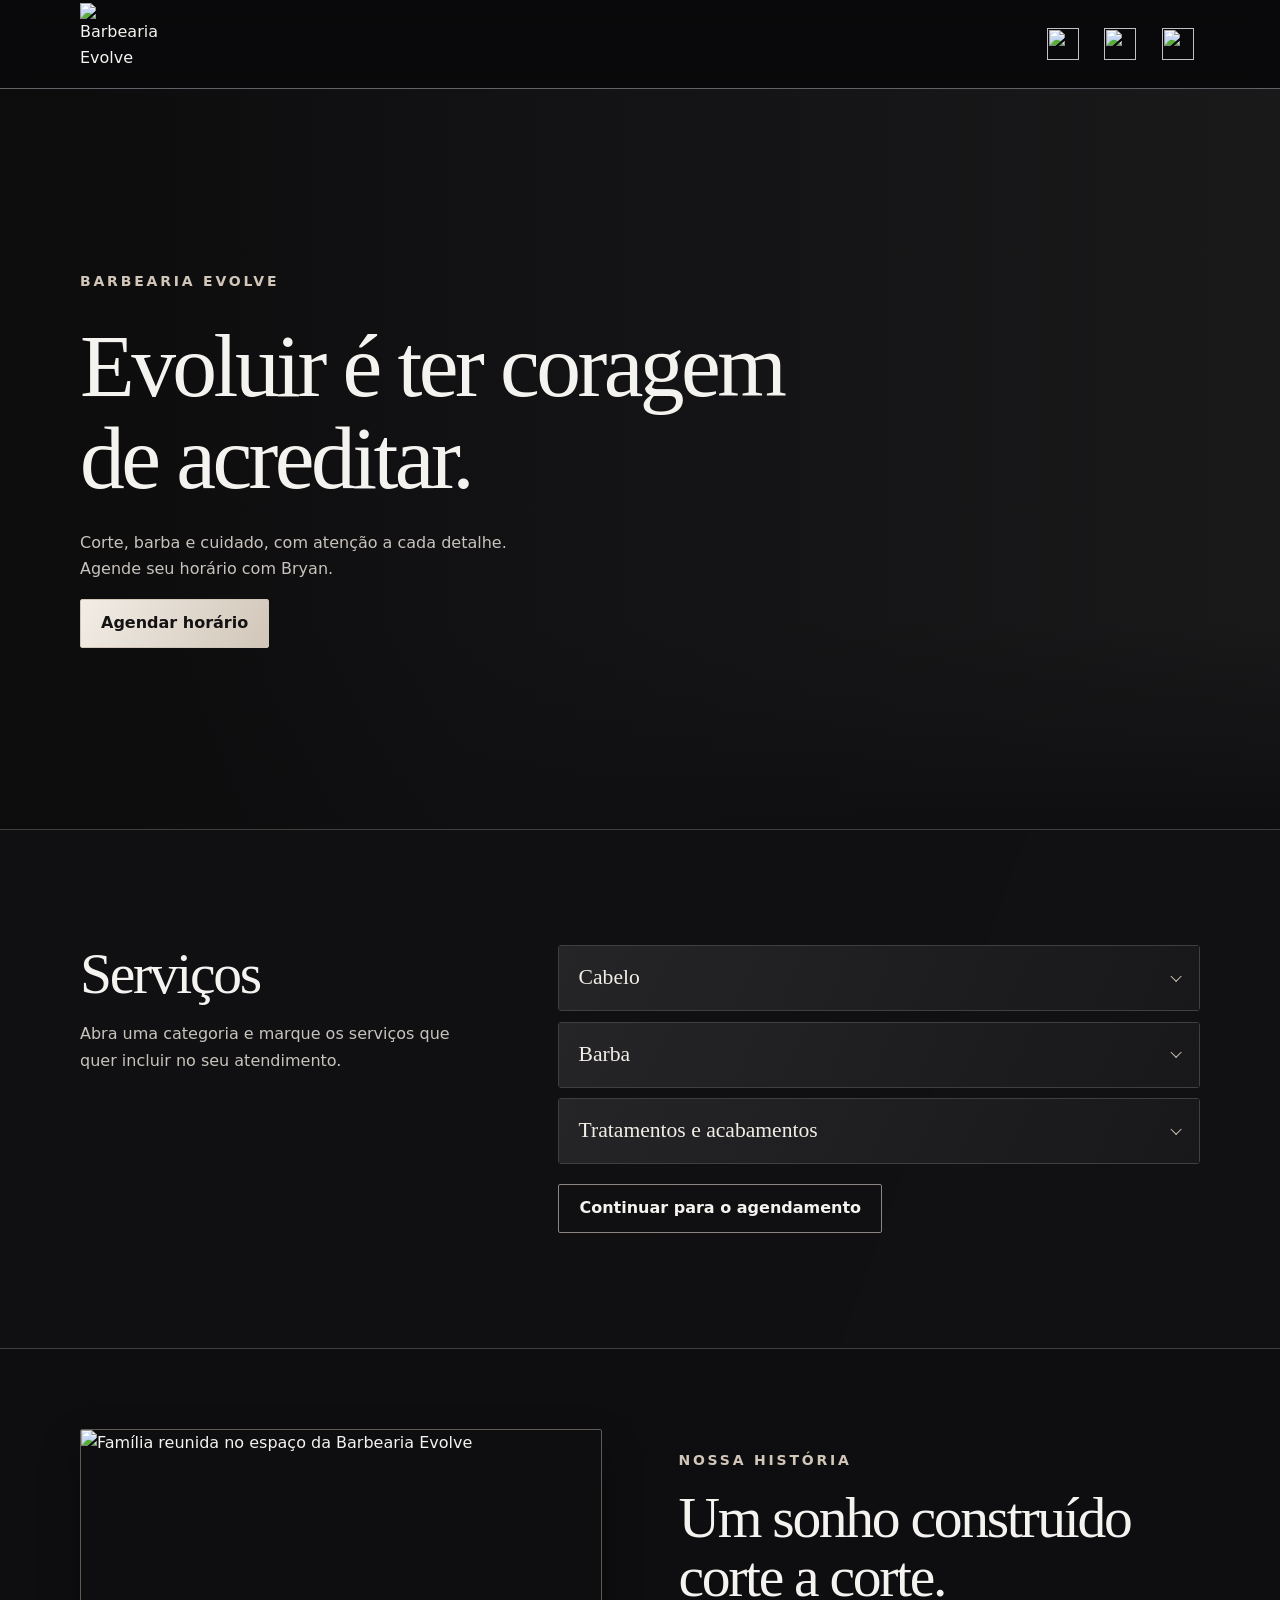
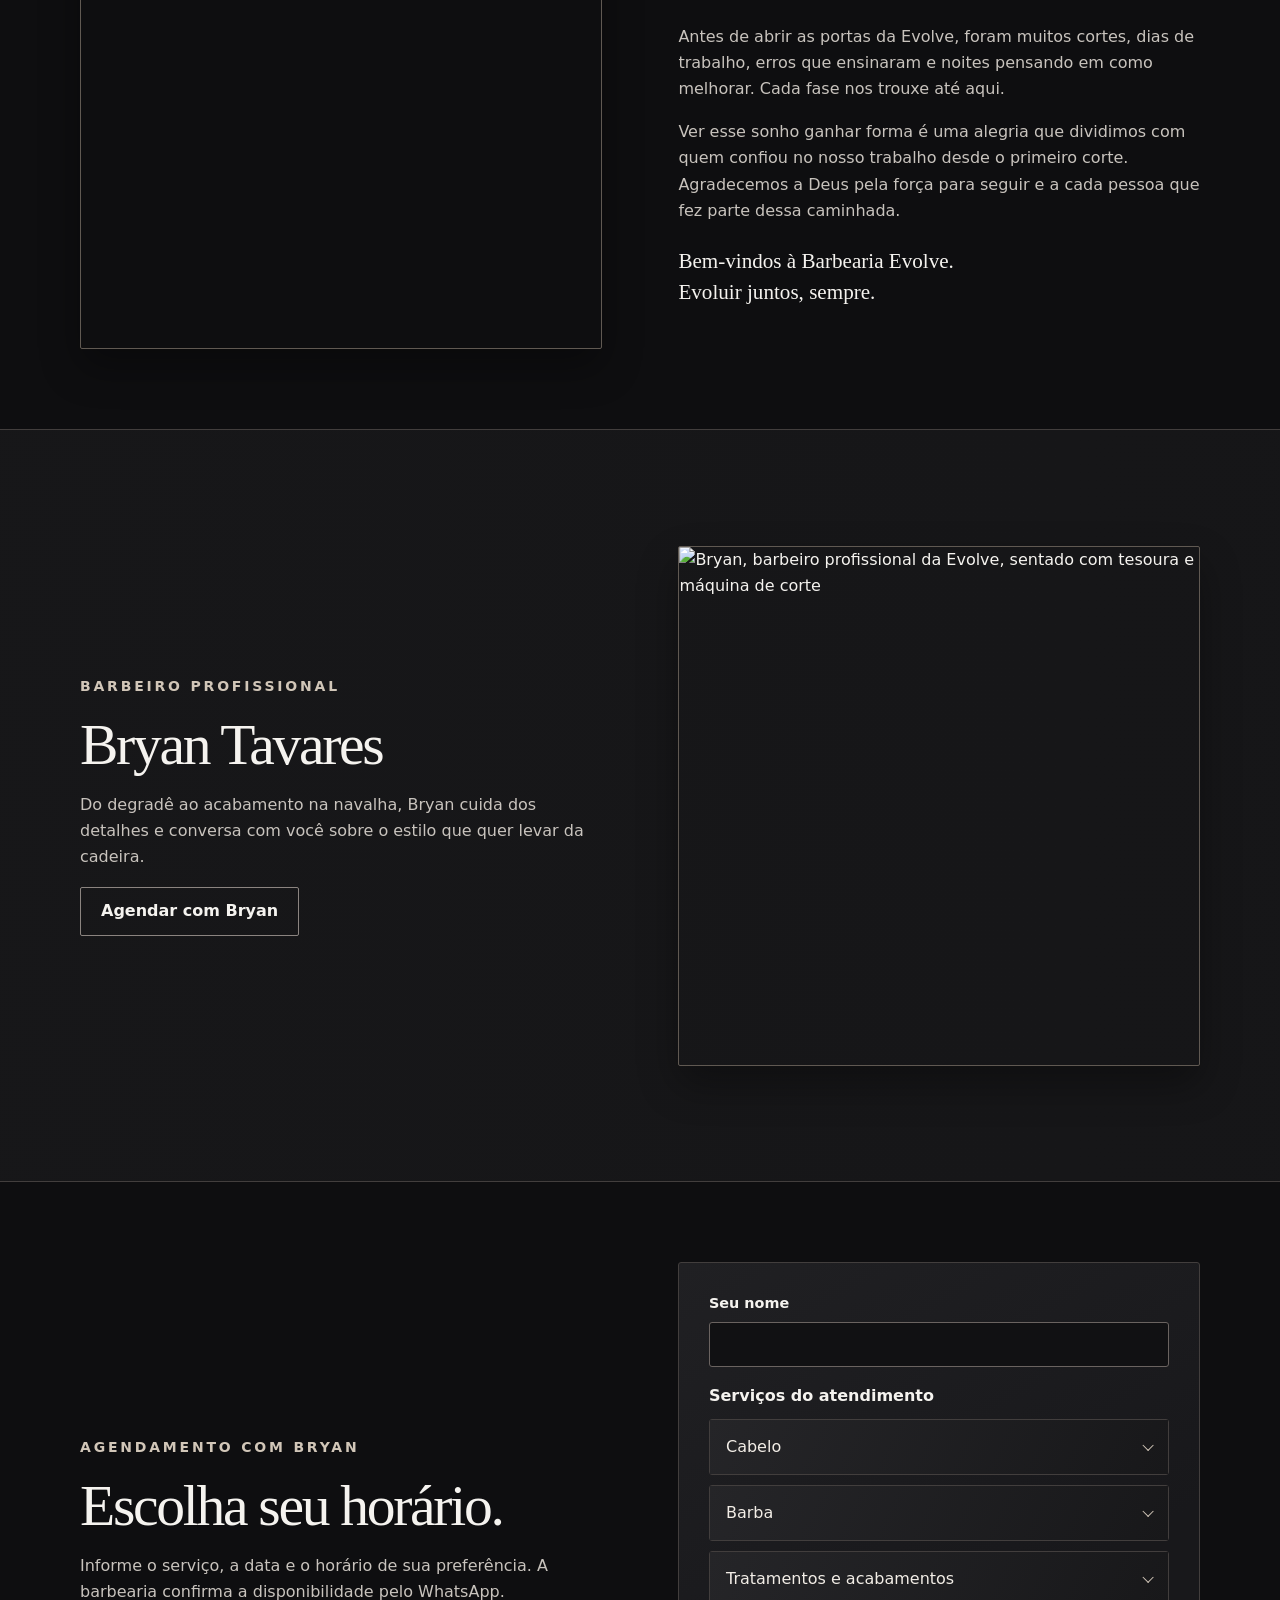
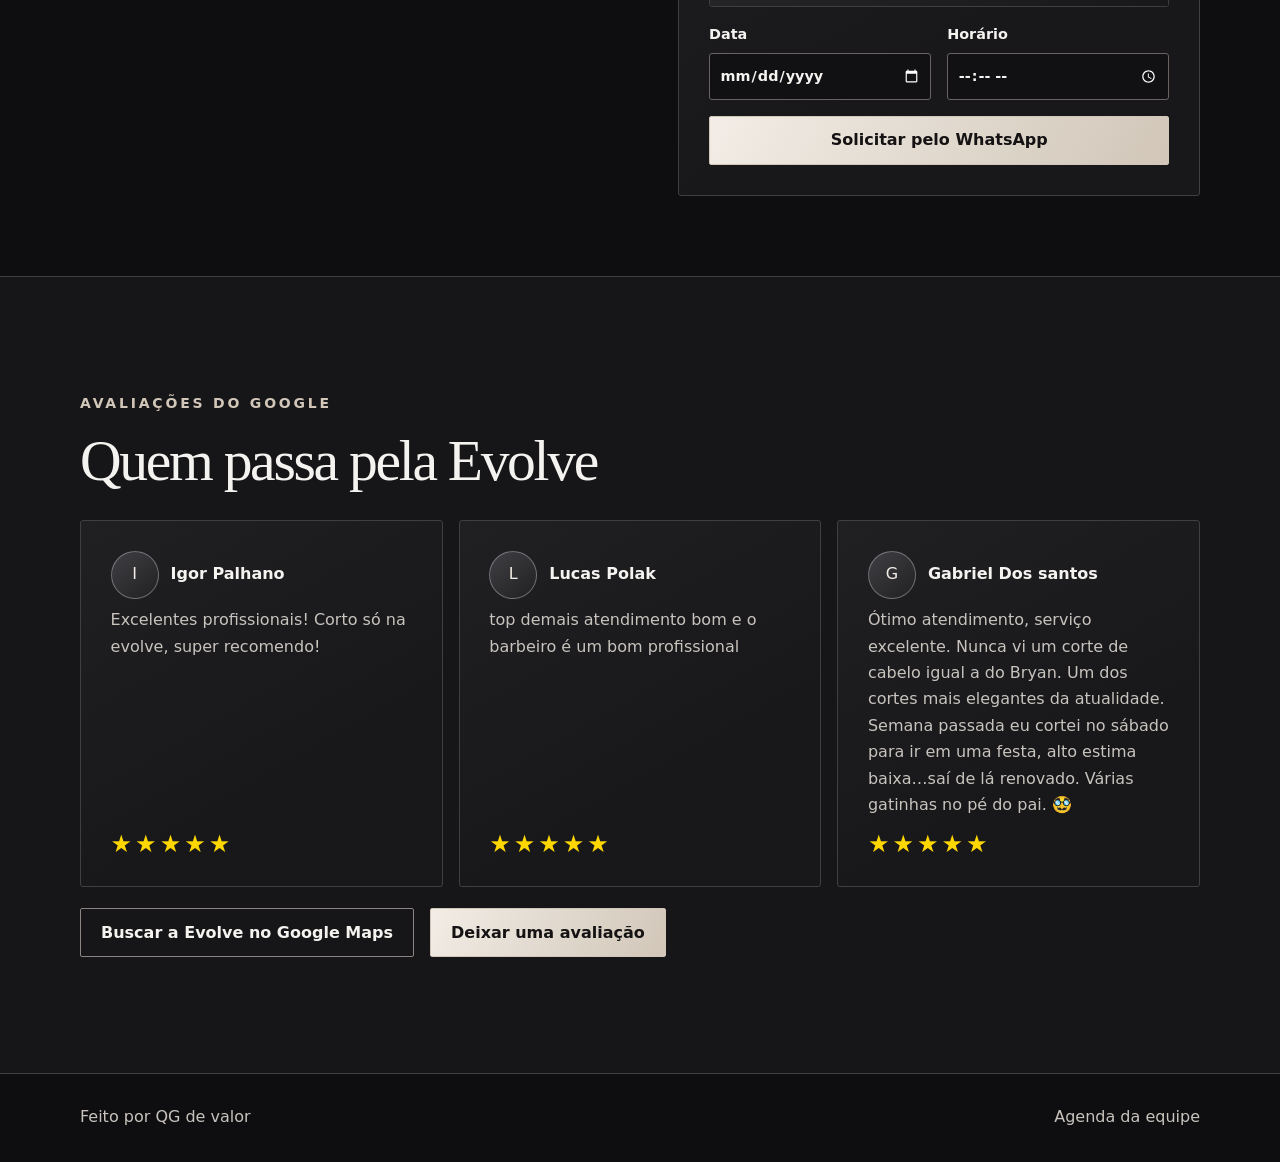
==== index.html @ 4f31f3d6 "Criado evolve barbearia" ====
<!DOCTYPE html>
<html lang="pt-BR">
<head>
<meta charset="utf-8">
<meta name="viewport" content="width=device-width, initial-scale=1">
<meta name="description" content="Conheça a Barbearia Evolve e solicite seu horário com Bryan. Cortes, barba e tratamentos capilares.">
<title>Barbearia Evolve | Corte, barba e cuidado</title>
<link rel="stylesheet" href="style.css">
<script src="script.js" defer></script>
</head>
<body id="inicio">
<header class="top">
  <div class="wrap bar">
    <a href="#inicio" aria-label="Barbearia Evolve, início"><img class="logo" src="photos/logo.png" alt="Barbearia Evolve" width="82" height="82"></a>
    <nav class="social" aria-label="Canais da Barbearia Evolve">
      <a data-link="whatsapp" href="https://wa.me/5541988223209" aria-label="WhatsApp"><img src="icons/whatsapp.png" alt="" class="img-icon"></a>
      <a data-link="instagram" href="#contatos" aria-label="Instagram"><img src="icons/Instagram.png" alt="" class="img-icon"></a>
      <a data-link="googleReview" href="#avaliacoes" aria-label="Avaliações no Google"><img src="icons/Google.png" alt="" class="img-icon"></a>
    </nav>
  </div>
</header>
<main>
  <section class="hero">
    <div class="wrap">
      <p class="eyebrow">Barbearia Evolve</p>
      <h1>Evoluir é ter coragem<br>de acreditar.</h1>
      <p>Corte, barba e cuidado, com atenção a cada detalhe.<br>Agende seu horário com Bryan.</p>
      <a class="button" href="#agendar">Agendar horário</a>
    </div>
  </section>
  <section id="servicos" class="services">
    <div class="wrap services-layout">
      <div>
        <h2>Serviços</h2>
        <p>Abra uma categoria e marque os serviços que quer incluir no seu atendimento.</p>
      </div>
      <div>
        <div id="service-list" class="service-accordion"></div>
        <div class="actions service-actions"><a class="button outline" href="#agendar">Continuar para o agendamento</a></div>
      </div>
    </div>
  </section>
  <section id="historia" class="wrap split">
    <img class="photo family" src="photos/familia.png" alt="Família reunida no espaço da Barbearia Evolve" loading="lazy">
    <div>
      <p class="eyebrow">Nossa história</p>
      <h2>Um sonho construído corte a corte.</h2>
      <p>Antes de abrir as portas da Evolve, foram muitos cortes, dias de trabalho, erros que ensinaram e noites pensando em como melhorar. Cada fase nos trouxe até aqui.</p>
      <p>Ver esse sonho ganhar forma é uma alegria que dividimos com quem confiou no nosso trabalho desde o primeiro corte. Agradecemos a Deus pela força para seguir e a cada pessoa que fez parte dessa caminhada.</p>
      <p class="signature">Bem-vindos à Barbearia Evolve.<br>Evoluir juntos, sempre.</p>
    </div>
  </section>
  <section id="bryan" class="professional">
    <div class="wrap split">
      <div>
        <p class="eyebrow">Barbeiro profissional</p>
        <h2>Bryan Tavares</h2>
        <p>Do degradê ao acabamento na navalha, Bryan cuida dos detalhes e conversa com você sobre o estilo que quer levar da cadeira.</p>
        <a class="button outline" href="#agendar">Agendar com Bryan</a>
      </div>
      <img class="photo portrait" src="photos/bryan.png" alt="Bryan, barbeiro profissional da Evolve, sentado com tesoura e máquina de corte" loading="lazy">
    </div>
  </section>
  <section class="wrap split booking" id="agendar">
    <div>
      <p class="eyebrow">Agendamento com Bryan</p>
      <h2>Escolha seu horário.</h2>
      <p>Informe o serviço, a data e o horário de sua preferência. A barbearia confirma a disponibilidade pelo WhatsApp.</p>
    </div>
    <form id="booking" class="panel">
      <label>Seu nome<input name="customer" autocomplete="name" maxlength="80" required></label>
      <fieldset class="service-picker" data-service-picker><legend>Serviços do atendimento</legend></fieldset>
      <div class="fields">
        <label>Data<input name="date" type="date" required></label>
        <label>Horário<input name="time" type="time" required></label>
      </div>
      <button class="button" type="submit">Solicitar pelo WhatsApp</button>
      <p class="status" role="status"></p>
    </form>
  </section>
  <section id="avaliacoes" class="reviews">
    <div class="wrap">
      <p class="eyebrow">Avaliações do Google</p>
      <h2>Quem passa pela Evolve</h2>
      <div id="reviews-list" class="service-grid"></div>
      <div class="actions"><a data-link="google" class="button outline" href="#contatos">Buscar a Evolve no Google Maps</a><a data-link="googleReview" class="button" href="#contatos">Deixar uma avaliação</a></div>
    </div>
  </section>
</main>
<footer id="contatos"><div class="wrap footer-row"><span>Feito por QG de valor</span><p id="contacts-status" class="status" role="status"></p><a href="agenda.html">Agenda da equipe</a></div></footer>
</body>
</html>
---- style.css ----
:root {
  color-scheme: dark;
  --bg: #0e0e10;
  --panel: #18181b;
  --ink: #f5f3ef;
  --muted: #c8c3bd;
  --line: #423e3d;
  --metal: #d1c6b8;
  --silver: #f2ede6;
}
* {
  box-sizing: border-box;
}
html {
  scroll-behavior: smooth;
  scroll-padding-top: 100px;
}
body {
  margin: 0;
  background: var(--bg);
  color: var(--ink);
  font:
    1rem/1.65 system-ui,
    sans-serif;
}
a {
  color: inherit;
  text-decoration: none;
}
a:hover {
  text-decoration: underline;
  text-underline-offset: 0.3em;
}
:focus-visible {
  outline: 2px solid #f2d6ad;
  outline-offset: 4px;
}
.wrap {
  width: min(1120px, calc(100% - 3rem));
  margin-inline: auto;
}
.top {
  position: sticky;
  top: 0;
  z-index: 10;
  background: rgb(10 10 11 / 87%);
  border-bottom: 1px solid rgb(205 209 216 / 45%);
  backdrop-filter: blur(14px);
}
.bar,
.footer-row {
  display: flex;
  align-items: center;
  justify-content: space-between;
  gap: 1rem;
  min-height: 88px;
}
.logo {
  display: block;
  object-fit: contain;
}
nav,
.social,
.actions {
  display: flex;
  align-items: center;
  gap: 1rem;
  flex-wrap: wrap;
}
.bar nav {
  gap: clamp(0.8rem, 2.6vw, 2rem);
  font-size: 0.95rem;
}
.social {
  font-size: 0.875rem;
  color: var(--metal);
}
.hero {
  min-height: min(740px, 85svh);
  display: grid;
  align-items: center;
  background-color: #1c1b1c;
  background-image:
    linear-gradient(90deg, #0c0c0df9 5%, #101012e0 36%, #10101235 100%),
    linear-gradient(0deg, #0e0e10, transparent 28%), url("photos/sala.png");
  background-position:
    center,
    center,
    center 45%;
  background-size: cover;
}
.hero .wrap {
  padding-block: 5rem;
}
h1,
h2 {
  font-family: Georgia, serif;
  font-weight: 400;
  line-height: 1.02;
  margin: 0.3em 0;
  letter-spacing: -0.04em;
}
h1 {
  font-size: clamp(2.8rem, 7vw, 6rem);
}
h2 {
  font-size: clamp(2rem, 4.5vw, 3.7rem);
}
p {
  color: var(--muted);
  max-width: 60ch;
}
.eyebrow {
  color: var(--metal);
  text-transform: uppercase;
  font-size: 0.875rem;
  letter-spacing: 0.2em;
  font-weight: 700;
  margin: 0;
}
.button {
  display: inline-flex;
  justify-content: center;
  align-items: center;
  min-height: 48px;
  padding: 0.65rem 1.25rem;
  border-radius: 2px;
  background: linear-gradient(120deg, var(--silver), var(--metal));
  color: #141213;
  border: 1px solid var(--metal);
  font: inherit;
  font-weight: 700;
  cursor: pointer;
  text-align: center;
}
.button:hover {
  filter: brightness(1.12);
  text-decoration: none;
}
.outline {
  background: transparent;
  color: var(--ink);
  border-color: #8b8480;
}
.outline:hover {
  background: #ffffff0d;
}
.services,
.professional,
.reviews {
  padding-block: clamp(4rem, 9vw, 7.5rem);
  border-block: 1px solid var(--line);
}
.services {
  background:
    linear-gradient(110deg, #101012f5, #111113dc),
    url("photos/marca.png") center 48% / cover;
}
.professional {
  background:
    linear-gradient(90deg, #171719fa, #171719de),
    url("photos/tesouras.png") center 35% / cover;
}
.service-grid {
  display: grid;
  grid-template-columns: repeat(3, minmax(0, 1fr));
  gap: 1rem;
  margin-top: 1.8rem;
}
.card,
.panel,
.appointment {
  padding: clamp(1.1rem, 2.6vw, 1.85rem);
  background: linear-gradient(150deg, #202023, var(--panel) 65%);
  border: 1px solid var(--line);
  border-radius: 3px;
}
.split {
  display: grid;
  grid-template-columns: 1fr 1fr;
  align-items: center;
  gap: clamp(1.75rem, 6vw, 6rem);
}
#historia,
.booking,
.agenda {
  padding-block: 5rem;
}
.photo {
  display: block;
  width: 100%;
  max-height: 520px;
  object-fit: cover;
  border: 1px solid #605952;
  border-radius: 2px;
  box-shadow: 0 18px 40px #0005;
}
.family {
  object-position: center 59%;
  aspect-ratio: 4/4;
}
.portrait {
  object-position: center 34%;
  aspect-ratio: 4/4;
}
.signature {
  font:
    1.32rem/1.5 Georgia,
    serif;
  color: var(--ink);
}
label {
  display: grid;
  gap: 0.4rem;
  font-weight: 600;
  font-size: 0.9rem;
}
input,
select {
  width: 100%;
  min-width: 0;
  min-height: 45px;
  padding: 0.6rem;
  background: #111113;
  color: var(--ink);
  border: 1px solid #6a6360;
  border-radius: 3px;
  font: inherit;
}
.panel,
.fields {
  display: grid;
  gap: 1rem;
}
.fields {
  grid-template-columns: repeat(2, minmax(0, 1fr));
}
.status {
  margin: 0;
}
.status:empty {
  display: none;
}
.reviews {
  background: #161618;
}
.reviews .actions {
  margin-top: 1.35rem;
}
.stars {
  color: var(--metal);
}
.footer-row {
  padding-block: 1.25rem;
  color: var(--muted);
}
.agenda .panel {
  margin-block: 2rem;
}
.appointment {
  display: grid;
  grid-template-columns: 1fr auto;
  align-items: center;
  gap: 1rem;
  margin-top: 0.8rem;
}
.appointment p {
  margin: 0.2rem 0;
}
.filter {
  max-width: 15rem;
  margin: 1rem 0;
}
[hidden] {
  display: none !important;
}
@media (max-width: 760px) {
  .wrap {
    width: calc(100% - 2rem);
  }
  .bar {
    flex-wrap: wrap;
    padding-bottom: 0.75rem;
  }
  .social {
    width: 100%;
  }
  nav {
    font-size: 0.9rem;
    gap: 0.7rem;
  }
  .hero {
    min-height: 560px;
  }
  .service-grid,
  .split,
  .appointment {
    grid-template-columns: 1fr;
  }
  .services,
  .reviews,
  .professional,
  #historia,
  .booking,
  .agenda {
    padding-block: 3.2rem;
  }
  .photo {
    max-width: 460px;
  }
}
@media (prefers-reduced-motion: reduce) {
  html {
    scroll-behavior: auto;
  }
}
textarea {
  display: block;
  width: 100%;
  margin-top: 0.6rem;
  padding: 0.6rem;
  font: inherit;
  color: var(--ink);
  background: #111113;
  border: 1px solid #6a6360;
}
.appointment select {
  width: auto;
}
.service-actions {
  margin-top: 1.25rem;
}
.services-layout {
  display: grid;
  grid-template-columns: minmax(0, 1fr) minmax(0, 1.65fr);
  align-items: start;
  gap: clamp(1.75rem, 7vw, 6rem);
}
.services-layout h2 {
  margin-top: 0;
}
.service-picker {
  min-width: 0;
  margin: 0;
  padding: 0;
  border: 0;
}
.service-picker legend {
  padding: 0;
  margin-bottom: 0.6rem;
  font-weight: 700;
}
.service-group {
  min-width: 0;
  border: 1px solid var(--line);
  border-radius: 3px;
  background: #111113;
}
.service-group + .service-group {
  margin-top: 0.65rem;
}
.service-bar {
  display: grid;
  grid-template-columns: minmax(0, 1fr) auto auto;
  align-items: center;
  gap: 0.7rem;
  padding: 0.85rem 1rem;
  min-height: 52px;
  cursor: pointer;
  list-style: none;
  background: linear-gradient(115deg, #252528, #18181a);
  color: var(--silver);
}
.service-bar::-webkit-details-marker {
  display: none;
}
.service-bar:hover,
.service-group[open] > .service-bar {
  background: linear-gradient(115deg, #303034, #1e1e20);
}
.service-bar::after {
  content: "";
  width: 0.45rem;
  height: 0.45rem;
  border-right: 1px solid var(--metal);
  border-bottom: 1px solid var(--metal);
  transform: translateY(-0.1rem) rotate(45deg);
}
.service-group[open] > .service-bar::after {
  transform: translateY(0.1rem) rotate(225deg);
}
.service-accordion .service-bar {
  padding: 1rem 1.2rem;
  min-height: 64px;
  font:
    1.35rem/1.2 Georgia,
    serif;
}
.service-count {
  font:
    0.875rem/1.3 system-ui,
    sans-serif;
  color: var(--metal);
}
.service-options {
  display: grid;
  gap: 0.15rem;
  padding: 0.45rem 0.75rem;
  border-top: 1px solid var(--line);
}
.service-option {
  display: flex;
  align-items: center;
  gap: 0.75rem;
  min-height: 44px;
  padding: 0.35rem 0.4rem;
  cursor: pointer;
}
.service-option:hover {
  background: #ffffff09;
}
.service-option input[type="checkbox"] {
  flex: none;
  width: 1.15rem;
  min-height: 0;
  height: 1.15rem;
  margin: 0;
  padding: 0;
  accent-color: var(--metal);
}
.service-option:has(input:checked) {
  color: var(--metal);
}
.reviews blockquote {
  margin: 0.55rem 0 0.85rem;
  color: var(--muted);
  white-space: pre-wrap;
}
.stars {
  font-size: 1.25rem;
  letter-spacing: 0.12em;
}
.review-placeholder {
  border-style: dashed;
}
.review-placeholder p {
  margin: .7rem 0 .85rem;
}
.review-card {
  display: flex;
  flex-direction: column;
  overflow-wrap: anywhere;
}
.review-card .stars {
  margin-top: auto;
}
.review-header {
  display: flex;
  align-items: center;
  gap: .75rem;
}
.review-avatar {
  position: relative;
  display: grid;
  place-items: center;
  flex: 0 0 48px;
  height: 48px;
  overflow: hidden;
  border-radius: 50%;
  border: 1px solid rgb(205 209 216 / 40%);
  background: linear-gradient(140deg, #404044, #202022);
  color: var(--silver);
}
.review-avatar img {
  position: absolute;
  inset: 0;
  width: 100%;
  height: 100%;
  object-fit: cover;
}
@media (max-width: 760px) {
  .services-layout {
    grid-template-columns: 1fr;
    gap: 1.25rem;
  }
  .service-accordion .service-bar {
    font-size: 1.22rem;
    padding: 0.8rem 0.9rem;
  }
  .hero {
    background-position:
      center,
      center,
      58% 46%;
  }
}
.img-icon {
  width: 32px;
  height: 32px;
}
.top .bar {
  flex-wrap: nowrap;
  gap: .5rem;
  padding-bottom: 0;
}
.top .social {
  width: auto;
  flex-wrap: nowrap;
  gap: clamp(.25rem, 2vw, .85rem);
}
.top .social a {
  display: grid;
  place-items: center;
  width: 44px;
  height: 44px;
}
/* Estrelas das avaliações */
.review-card .stars {
  color: #FFD700 !important;
  font-size: 24px;
  letter-spacing: 3px;
  line-height: 1;
}

/* Tela de acesso à agenda */

.login-panel {
  max-width: 440px;
  margin: 60px auto;
  padding: 40px 30px;
  text-align: center;
  border: 1px solid rgba(192, 192, 192, 0.35);
  border-radius: 18px;
}

.login-panel h1 {
  margin-bottom: 15px;
}

.login-panel form {
  display: flex;
  flex-direction: column;
  gap: 16px;
  margin-top: 25px;
}

.login-panel input {
  width: 100%;
  padding: 16px;
  border: 1px solid rgba(192, 192, 192, 0.4);
  border-radius: 10px;
  background: transparent;
  color: inherit;
  text-align: center;
  font-size: 18px;
}

.login-panel .button {
  justify-content: center;
  width: 100%;
  cursor: pointer;
}

#login-status {
  color: #e57373;
}
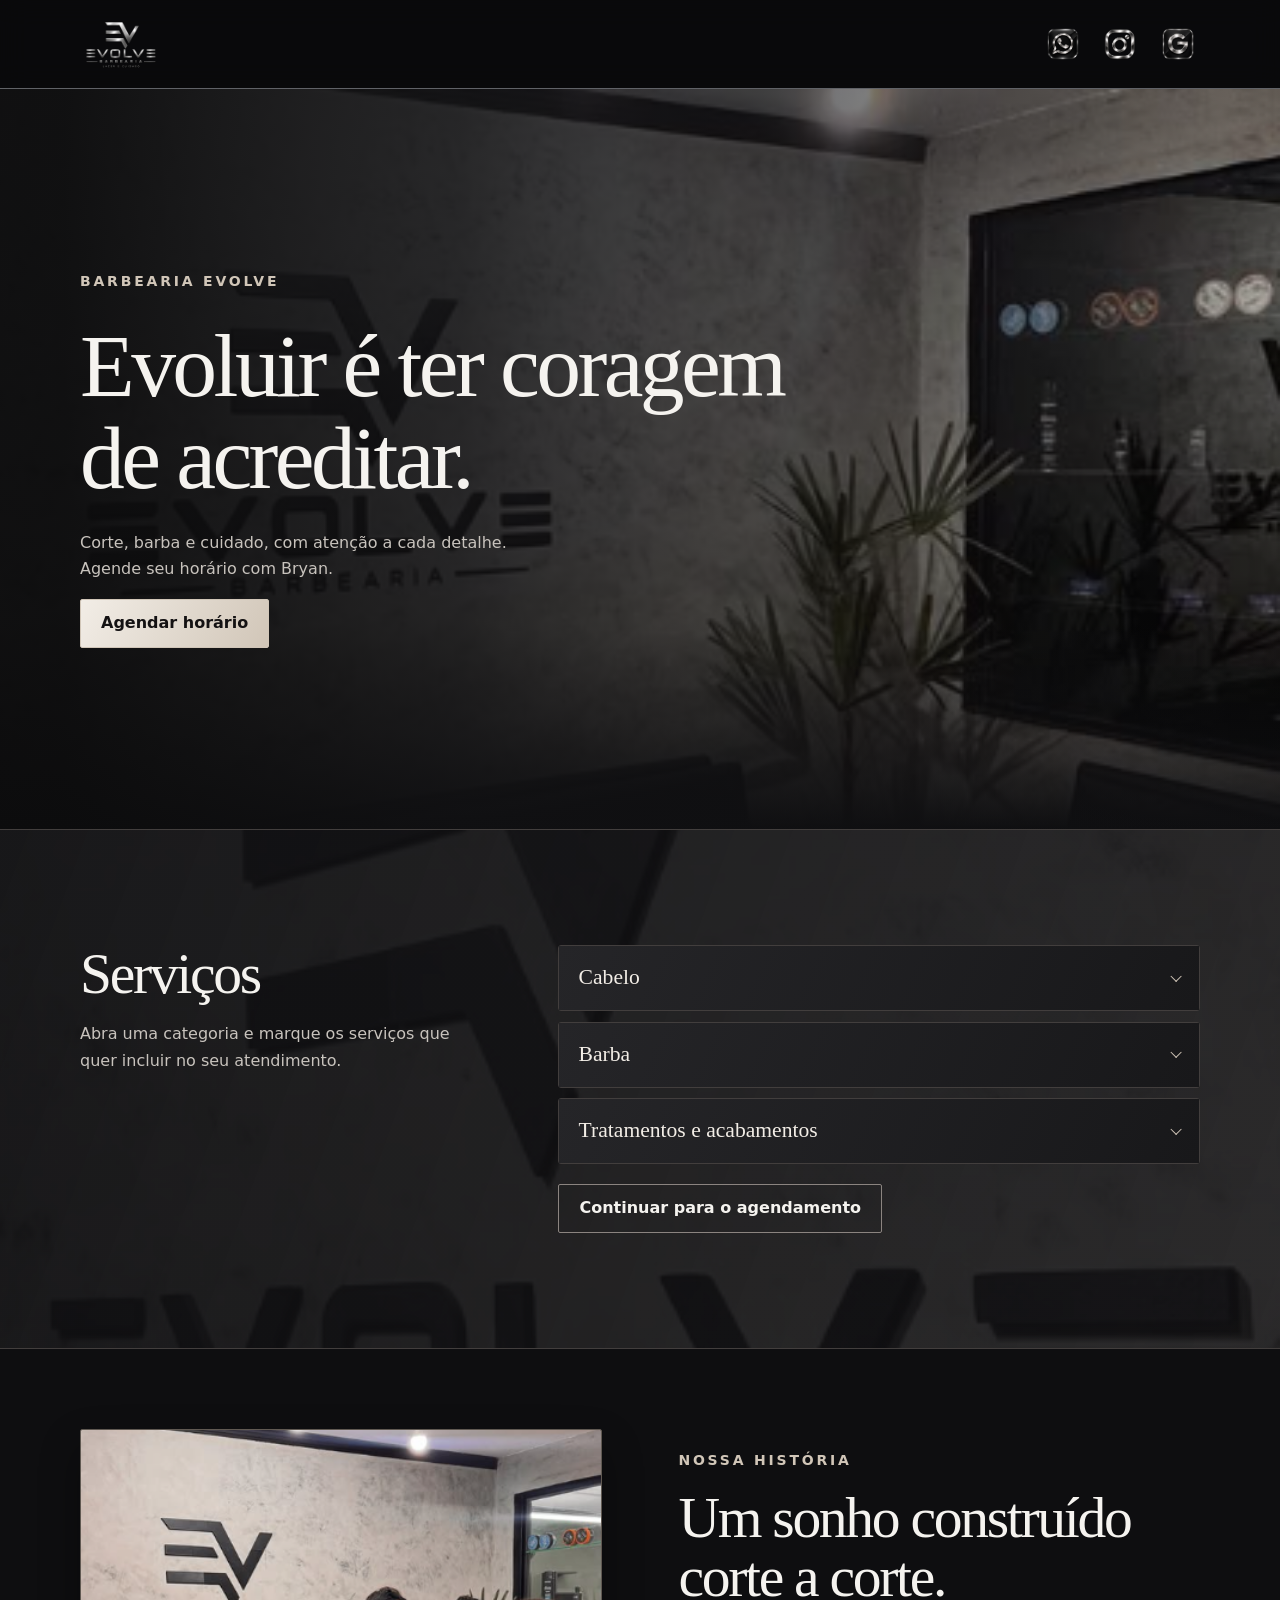
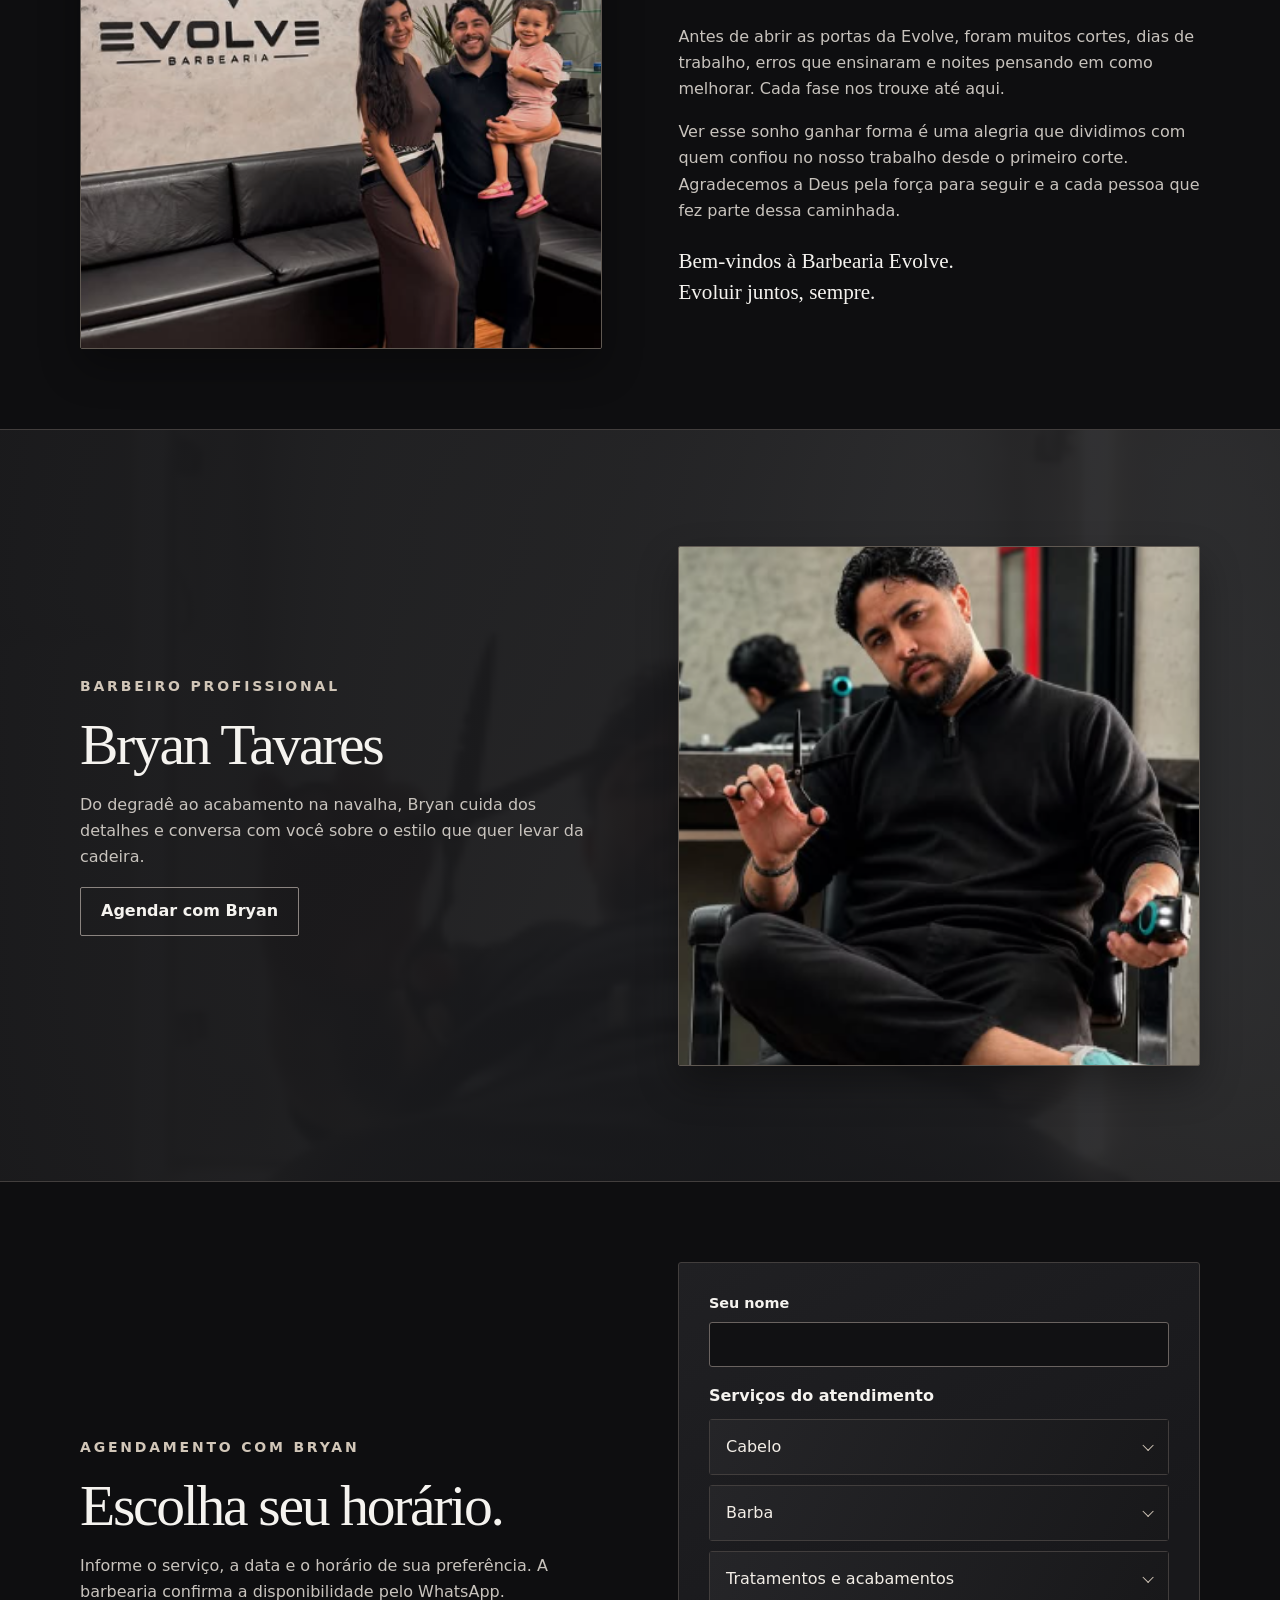
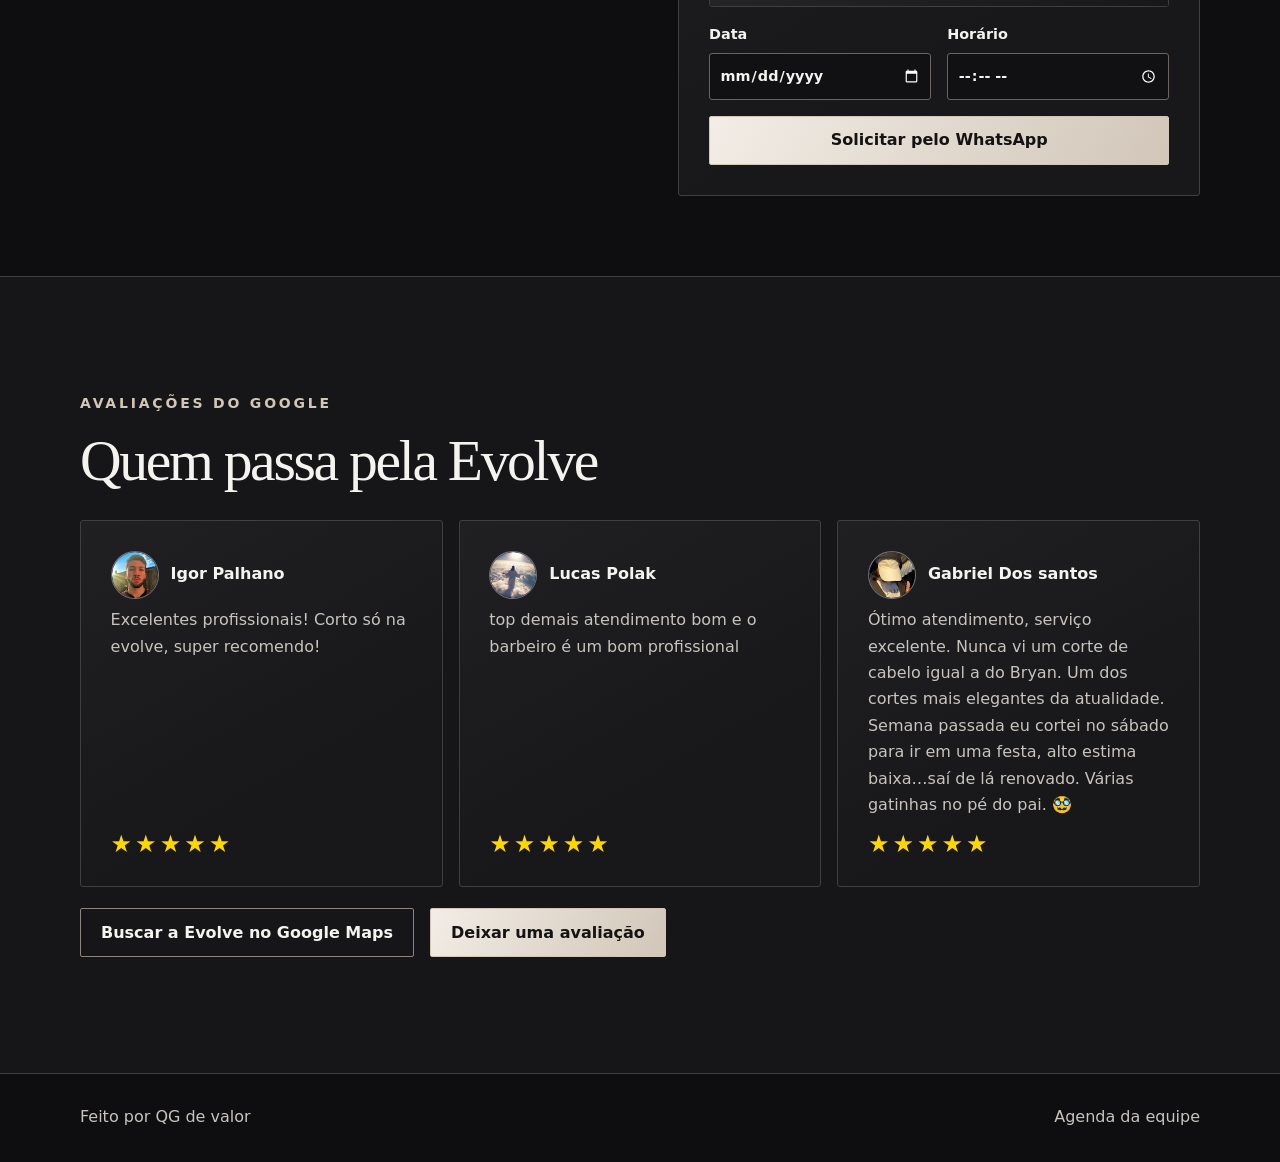
==== commit 7f92bb08: "implementação de img og" ====
--- a/index.html
+++ b/index.html
@@ -4,7 +4,12 @@
 <meta charset="utf-8">
 <meta name="viewport" content="width=device-width, initial-scale=1">
 <meta name="description" content="Conheça a Barbearia Evolve e solicite seu horário com Bryan. Cortes, barba e tratamentos capilares.">
+<meta property="og:url" content="https://sugarrushdoces.github.io/Evolve-Barbearia/">
+<meta property="og:image"
+    content="https://github.com/sugarrushdoces/Evolve-Barbearia/blob/main/Image/IMGLink.png?raw=true">
 <title>Barbearia Evolve | Corte, barba e cuidado</title>
+<link rel="icon" type="image/png" href="icons/IMGNavegador.png">
+<link rel="apple-touch-icon" href="apple-touch-icon.png">
 <link rel="stylesheet" href="style.css">
 <script src="script.js" defer></script>
 </head>
